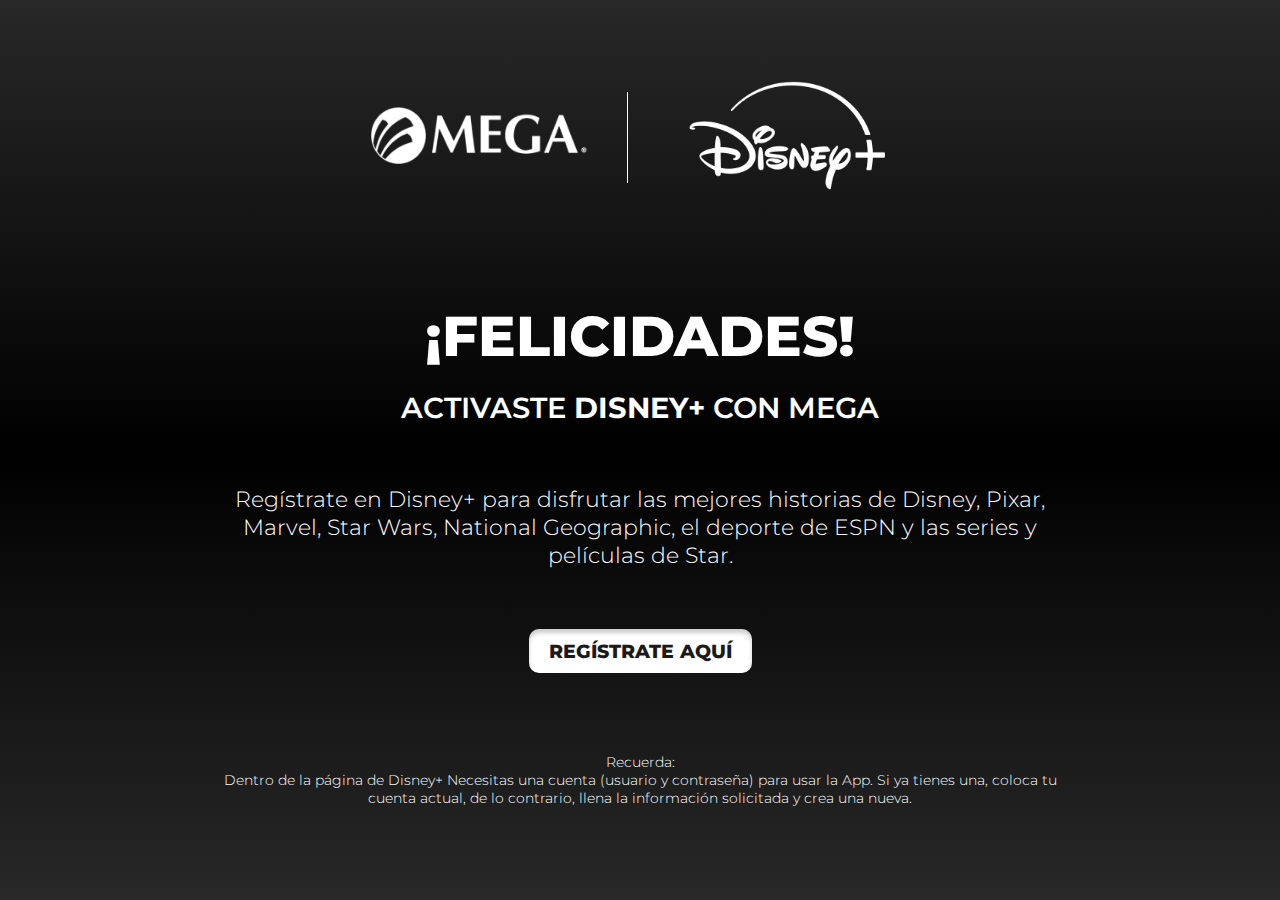
==== disney+/index.html @ a7110b94 "cambios en el archivo para leer el token" ====
<!DOCTYPE html>
<html lang="en">

<head>
    <meta charset="UTF-8">
    <meta name="viewport" content="width=device-width, initial-scale=1.0">
    <title>Activación - Netflix</title>

    <link rel="icon" href="assets/img/mega-icon.png" type="image/png">
    <link rel="preconnect" href="https://fonts.googleapis.com">
    <link rel="preconnect" href="https://fonts.gstatic.com" crossorigin>
    <link href="https://fonts.googleapis.com/css2?family=Montserrat:ital,wght@0,100..900;1,100..900&display=swap"
        rel="stylesheet">
    <link rel="stylesheet" href="assets/styles.css">

</head>

<body>
    <div class="container">
        <!-- Logotipos -->
        <header class="logos">
            <div class="logo-mega">
                <img src="assets/img/mega-logo.png" alt="Logo MEGA">
            </div>

            <div class="logo-disney">
                <img src="assets/img/disnet+-logo.png" alt="Logo Netflix">
            </div>
        </header>

        <!-- Contenido principal -->
        <main>
            <h2>¡FELICIDADES!</h2>
            <h1>ACTIVASTE <span>DISNEY+</span> CON MEGA</h1>
            <p>
                Regístrate en Disney+ para disfrutar las mejores historias de Disney, Pixar, Marvel, Star Wars, National
                Geographic, el deporte de ESPN y las series y películas de Star.
            </p>
            <button href="#" class="cta-button">REGÍSTRATE AQUÍ</button>

        </main>

        <!-- Recordatorios -->
        <footer>
            <p>Recuerda:</p>
            <p>
                Dentro de la página de Disney+ Necesitas una cuenta (usuario y contraseña) para usar la App. Si ya
                tienes una, coloca tu cuenta actual, de lo contrario, llena la información solicitada y crea una nueva.
            </p>
        </footer>
    </div>
</body>

</html>
---- disney+/assets/styles.css ----
/* General */
body {
    margin: 0;
    font-family: "Montserrat", sans-serif;
    color: white;
    background: linear-gradient(to bottom, #282828 0%, #000000 50%, #282828 100%);
    display: flex;
    justify-content: center;
    align-items: center;
    min-height: 100vh;
    text-align: center;
    box-sizing: border-box;
}

.container {
    max-width: 900px;
    padding: 20px;
    box-sizing: border-box; 
    margin-bottom: 30px;
}

/* Logo */
.logos{
    display: flex;
    justify-content: center;
    align-items: center;
    margin-bottom: 90px;

}

.logos img {
    max-width: 85%;
    height: auto;
}
.logo-mega, .logo-disney{
    padding: 15px 20px;
}
.logo-mega{
    border-right: 1px solid #ffffff;
}
.logo-disney img{
    max-width: 75%;
}

/* Text */

h1 {
    font-size: 1.8rem;
    margin-bottom: 20px;
    font-weight: 600;
}
h1 span{
    font-weight: 700;
}

h2 {
    font-size: 3.5rem;
    margin-bottom: 20px;
    font-weight: 800;
}

main p {
    font-size: 1.4rem;
    margin-bottom: 60px;
    margin-top: 60px;
    font-weight: 300;
}

.cta-button {
    display: inline-block;
    padding: 10px 20px;
    border: 0;
    font-size: 1.2rem;
    color: #1a1a1a;
    background-color: white;
    text-decoration: none;
    border-radius: 10px;
    transition: background-color 0.3s ease;
    font-weight: 800;
    font-family: "Montserrat", sans-serif;
    box-shadow: inset 0 4px 4px rgba(0, 0, 0, 0.2);
    cursor: pointer;
}

.cta-button:hover {
    background-color: #e0e0e0;
}
footer{
    margin-top: 80px;
}

footer p{
    font-size: 0.9rem;
    font-weight: 300;
    margin: 0;
}
footer p:nth-child(3){
    margin-top: 20px;
}

/* Media Queries para pantallas pequeñas */
@media (max-width: 480px) {
    .container{
        padding: 30px;
        margin: 30px 0;
    }
    .logos{
        margin-bottom: 50px;
        flex-direction: column-reverse;
    }
    h1 {
        font-size: 1.6rem;
    }

    h2 {
        font-size: 2.3rem;
        margin-top: 0;
    }
    h1 span{
        font-weight: 500;
    }

    main p {
        margin-top: 50px;
        font-size: 1.3rem;
    }

    .cta-button {
        font-size: 1.4rem;
    }
    .logo-mega{
        border: none;
        margin-top: 30px;
    }

    .logo-mega::before {
        content: "";
        position: absolute;
        top:210px; 
        left: 50%; 
        transform: translateX(-50%);
        width: 20%; 
        border-top: 1px solid #fff; 
      }
      
    .logo-disney img{
        max-width: 70%;
    }

    footer{
        margin-top: 60px;
    }
}
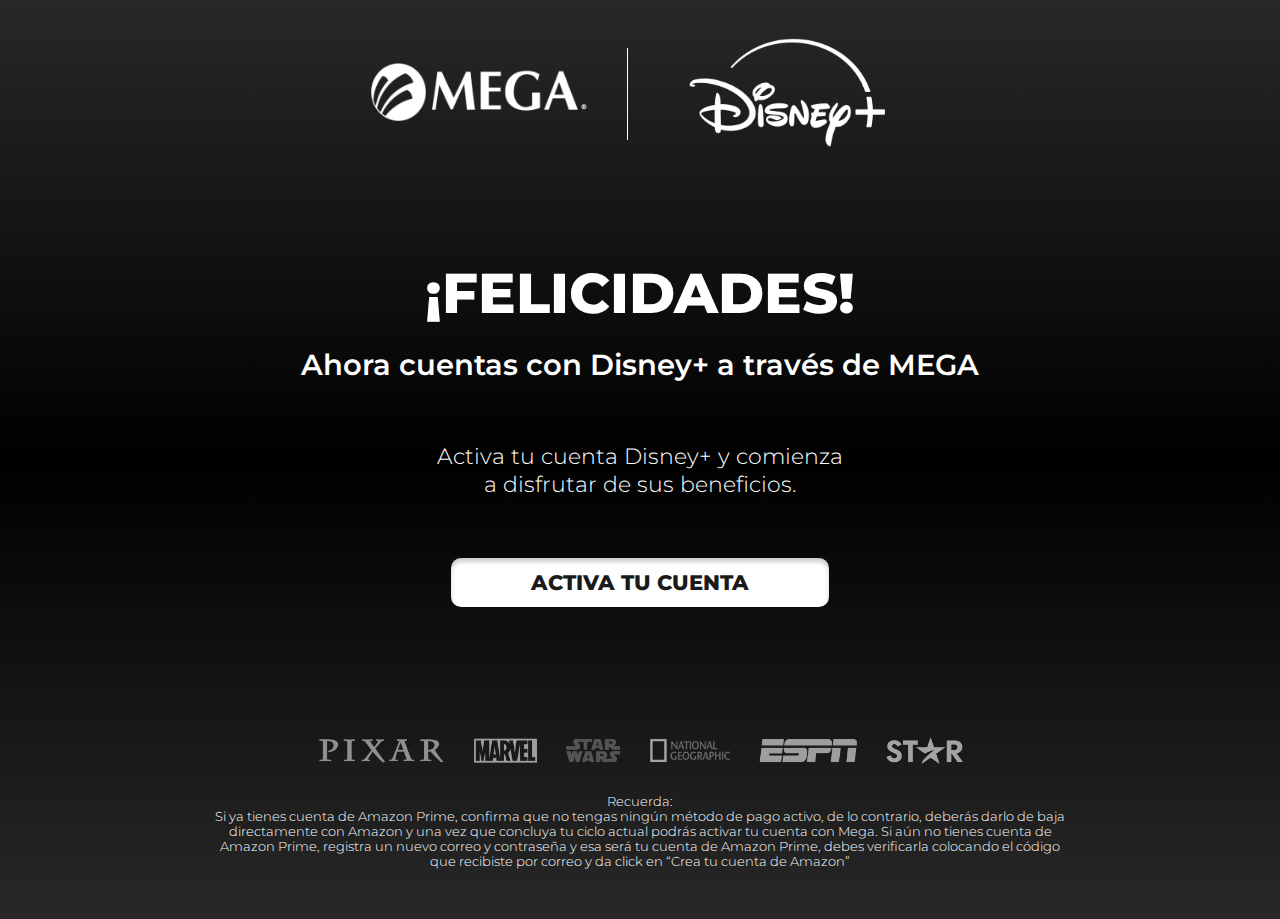
==== commit 92e61d1d: "se cambio el api token 2 de netflix" ====
--- a/disney+/index.html
+++ b/disney+/index.html
@@ -31,24 +31,125 @@
         <!-- Contenido principal -->
         <main>
             <h2>¡FELICIDADES!</h2>
-            <h1>ACTIVASTE <span>DISNEY+</span> CON MEGA</h1>
+            <h1>Ahora cuentas con Disney+ a través de MEGA</h1>
             <p>
-                Regístrate en Disney+ para disfrutar las mejores historias de Disney, Pixar, Marvel, Star Wars, National
-                Geographic, el deporte de ESPN y las series y películas de Star.
+                Activa tu cuenta Disney+ y comienza <br> a disfrutar de sus beneficios.
             </p>
-            <button href="#" class="cta-button">REGÍSTRATE AQUÍ</button>
+           <!-- Botón que se activará si el token es válido -->
+           <button class="cta-button" id="sendRequest">ACTIVA TU CUENTA</button>
+           <p id="pToken"></p>
+
 
         </main>
 
         <!-- Recordatorios -->
         <footer>
+            <div class="iconos-disney">
+                <img src="assets/img/disney+_empresas.png" alt="Pixar, Marvel, Star Wars, National Geographic, ESPN, Star">
+            </div>
+            <div class="iconos-disney-movil">
+                <img src="assets/img/disney+_empresas-movil.png" alt="Pixar, Marvel, Star Wars, National Geographic, ESPN, Star">
+            </div>
             <p>Recuerda:</p>
             <p>
-                Dentro de la página de Disney+ Necesitas una cuenta (usuario y contraseña) para usar la App. Si ya
-                tienes una, coloca tu cuenta actual, de lo contrario, llena la información solicitada y crea una nueva.
+                Si ya tienes cuenta de Amazon Prime, confirma que no tengas ningún método de pago activo, de lo contrario, deberás darlo de baja directamente con Amazon y una vez que concluya tu ciclo actual podrás activar tu cuenta con Mega. Si aún no tienes cuenta de Amazon Prime, registra un nuevo correo y contraseña y esa será tu cuenta de Amazon Prime, debes verificarla colocando el código que recibiste por correo y da click en “Crea tu cuenta de Amazon”
             </p>
         </footer>
     </div>
+    <script>
+        // Obtener los parámetros de la URL
+        const params = new URLSearchParams(window.location.search);
+        const token = params.get('token');
+    
+        document.getElementById('sendRequest').addEventListener('click', function() {
+            if (!token) {
+                alert('Token no encontrado');
+                return;
+            }
+    
+            // La URL a la que se enviará la solicitud
+            const url = `https://tkn-act.megacable.com.mx:8238/api/token/${token}`;
+            
+            // La autenticación
+            const auth = 'bWVnYU1LVDpFN0FDNkIyMUUwMUE0QkY=';
+    
+            // Configuración de la solicitud
+            fetch(url, {
+                method: 'GET', 
+                headers: {
+                    'Authorization': `Basic ${auth}`
+                }
+            })
+            .then(response => response.json())
+            .then(data => {
+                // Manejo de la respuesta
+                console.log('Respuesta recibida:', data);
+                // Validar si el token es válido
+                if (data.status == 'SUCCESS') {
+                    const result = data.result[0]; // Acceder al primer elemento del array result
+                    console.log('Token válido ' + result.branch + ' ' + result.subscriber);
+                    const sucursal = result.branch; // Usar valor por defecto si no está presente
+                    const suscriptor = result.subscriber; // Usar valor por defecto si no está presente
+                    tocken2(sucursal, suscriptor);
+                } else {
+                    // Redirigir si el token está caducado
+                    console.log('Token caducado o inválido');
+                    window.location.href = "https://www.megacable.com.mx/activa/disneyplus";
+                }
+            })
+            .catch(error => {
+                // Manejo de errores
+                console.error('Error:', error);
+            });
+        });
+    
+        // Función tocken2
+        function tocken2(sucursal, suscriptor) {
+            let suc = '' + sucursal;
+            let sus = '' + suscriptor;
+            console.log('token 2 sucursal: ' + sucursal + ' suscriptor: ' + suscriptor);
+
+            const myHeaders = new Headers();
+            myHeaders.append("Authorization", "g49O1a0kcjiMK0");
+            myHeaders.append("Content-Type", "application/json");
+
+            const raw = JSON.stringify({
+                "sucursal": suc,
+                "suscriptor": sus
+            });
+
+            const requestOptions = {
+                method: "POST",
+                headers: myHeaders,
+                body: raw,
+                redirect: "follow"
+            };
+
+        fetch("https://inn-sfyc-online-web-sys-api.mega-mule.mx/sfyc_online_web/api/web/getTokenDisney", requestOptions)
+            .then((response) => {
+                console.log('Estado de la respuesta del POST:', response.status);
+                if (!response.ok) {
+                    throw new Error('Network response was not ok');
+                }
+                return response.json();
+            })
+            .then((postData) => {
+                console.log('Respuesta del POST:', postData);
+                // Validar si el errorCode es ACTIVADO o TOKEN_GENERADO
+                if (postData.errorCode === 'ACTIVADO' || postData.errorCode === 'TOKEN_GENERADO') {
+                    // Redirigir a la URL proporcionada
+                    console.log('Redirigiendo a:', postData.url);
+                    window.location.href = postData.url;
+                } else {
+                    console.error('Error en la generación del token:', postData);
+                    window.location.href = "https://www.megacable.com.mx/activa/disneyplus";
+                }
+            })
+            .catch((postError) => {
+                console.error('Error en el POST:', postError);
+            });
+    }
+    </script>
 </body>
 
 </html>--- a/disney+/assets/styles.css
+++ b/disney+/assets/styles.css
@@ -68,9 +68,9 @@
 
 .cta-button {
     display: inline-block;
-    padding: 10px 20px;
+    padding: 12px 80px;
     border: 0;
-    font-size: 1.2rem;
+    font-size: 1.3rem;
     color: #1a1a1a;
     background-color: white;
     text-decoration: none;
@@ -88,15 +88,28 @@
 footer{
     margin-top: 80px;
 }
+.iconos-disney{
+    width: 100%;
+    display: flex;
+    justify-content: center;
+    align-items: center;
+
+}
+.iconos-disney-movil{
+    display: none;
+}
+.iconos-disney img{
+        width: 75%;
+        margin-bottom: 30px;
+        margin-top: 50px;
+}
 
 footer p{
-    font-size: 0.9rem;
+    font-size: 0.8rem;
     font-weight: 300;
     margin: 0;
 }
-footer p:nth-child(3){
-    margin-top: 20px;
-}
+
 
 /* Media Queries para pantallas pequeñas */
 @media (max-width: 480px) {
@@ -127,6 +140,7 @@
 
     .cta-button {
         font-size: 1.4rem;
+        padding: 10px 20px;
     }
     .logo-mega{
         border: none;
@@ -146,6 +160,18 @@
     .logo-disney img{
         max-width: 70%;
     }
+    .iconos-disney{
+        display: none;
+    }
+    .iconos-disney-movil{
+        display: flex;
+        justify-content: center;
+        margin-bottom: 25px;
+        margin-top: 120px;
+    }
+    .iconos-disney-movil img{
+        width: 85%;
+    }
 
     footer{
         margin-top: 60px;
